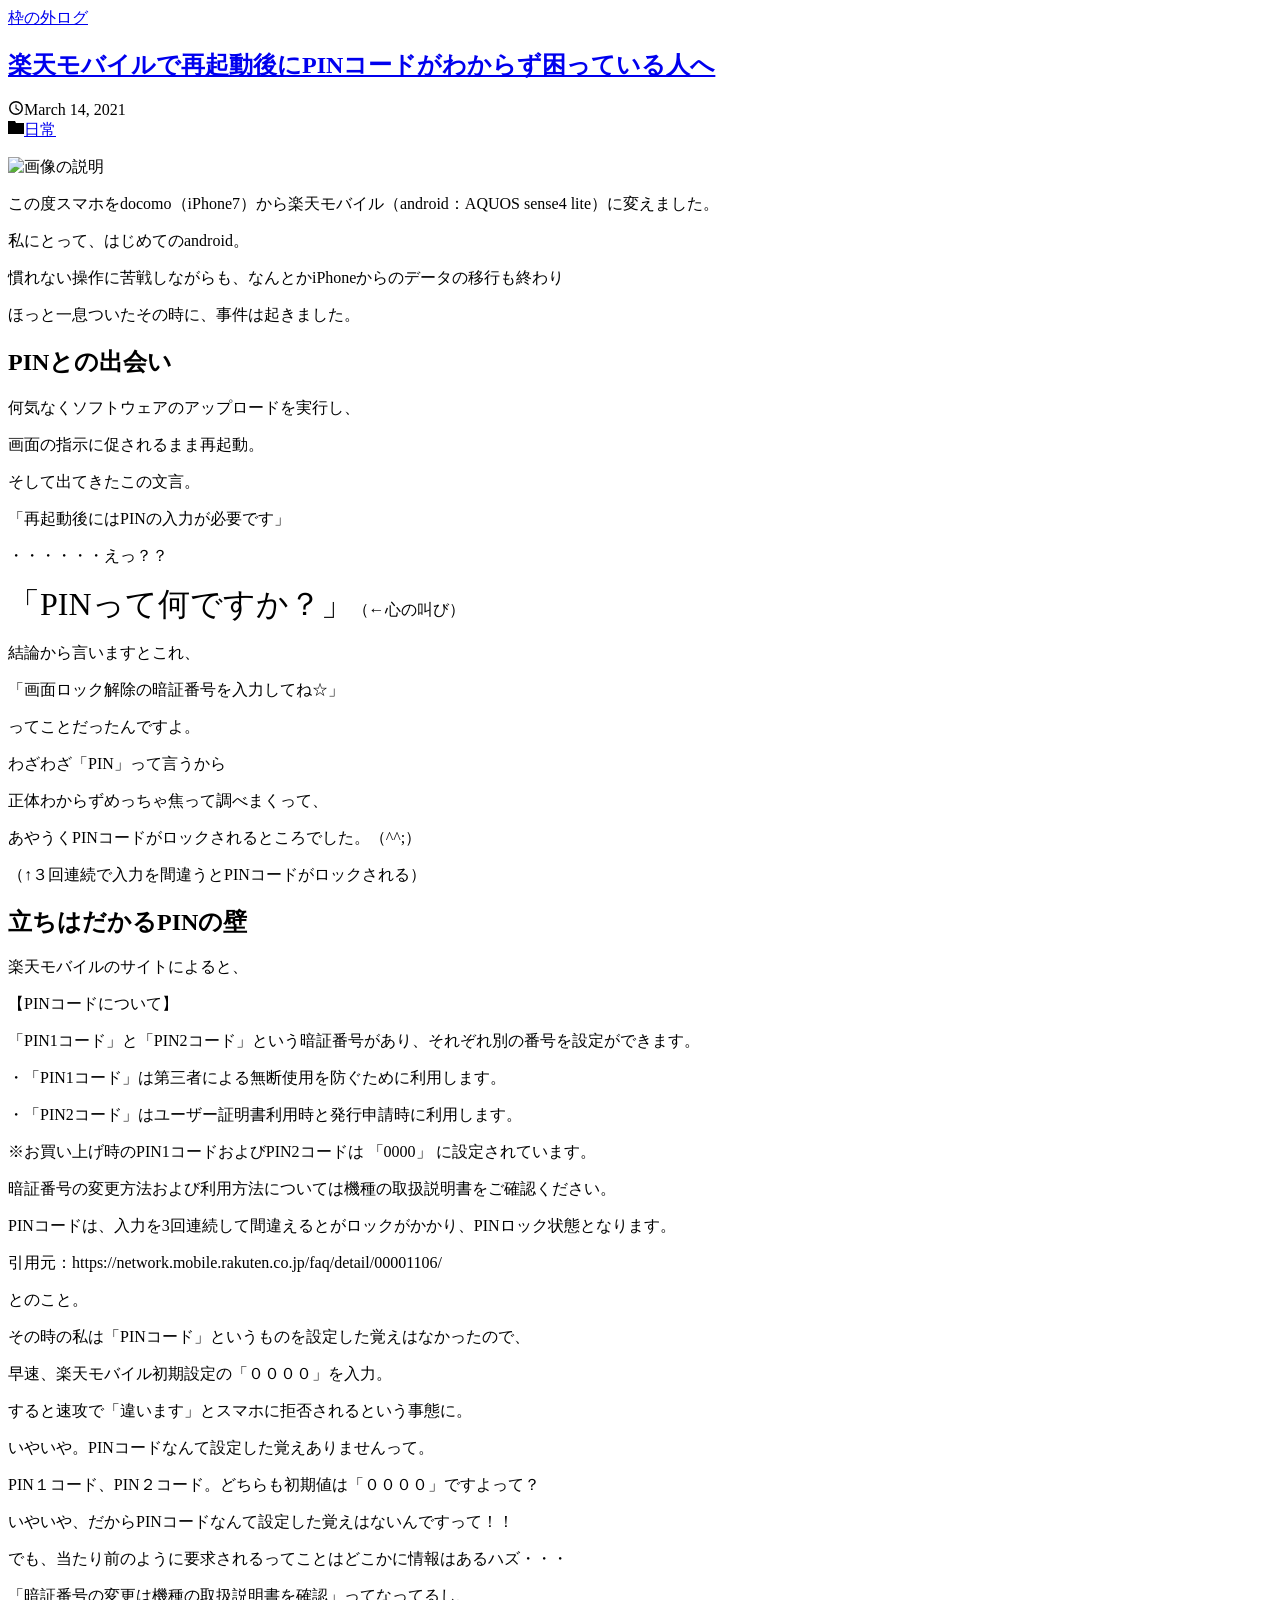
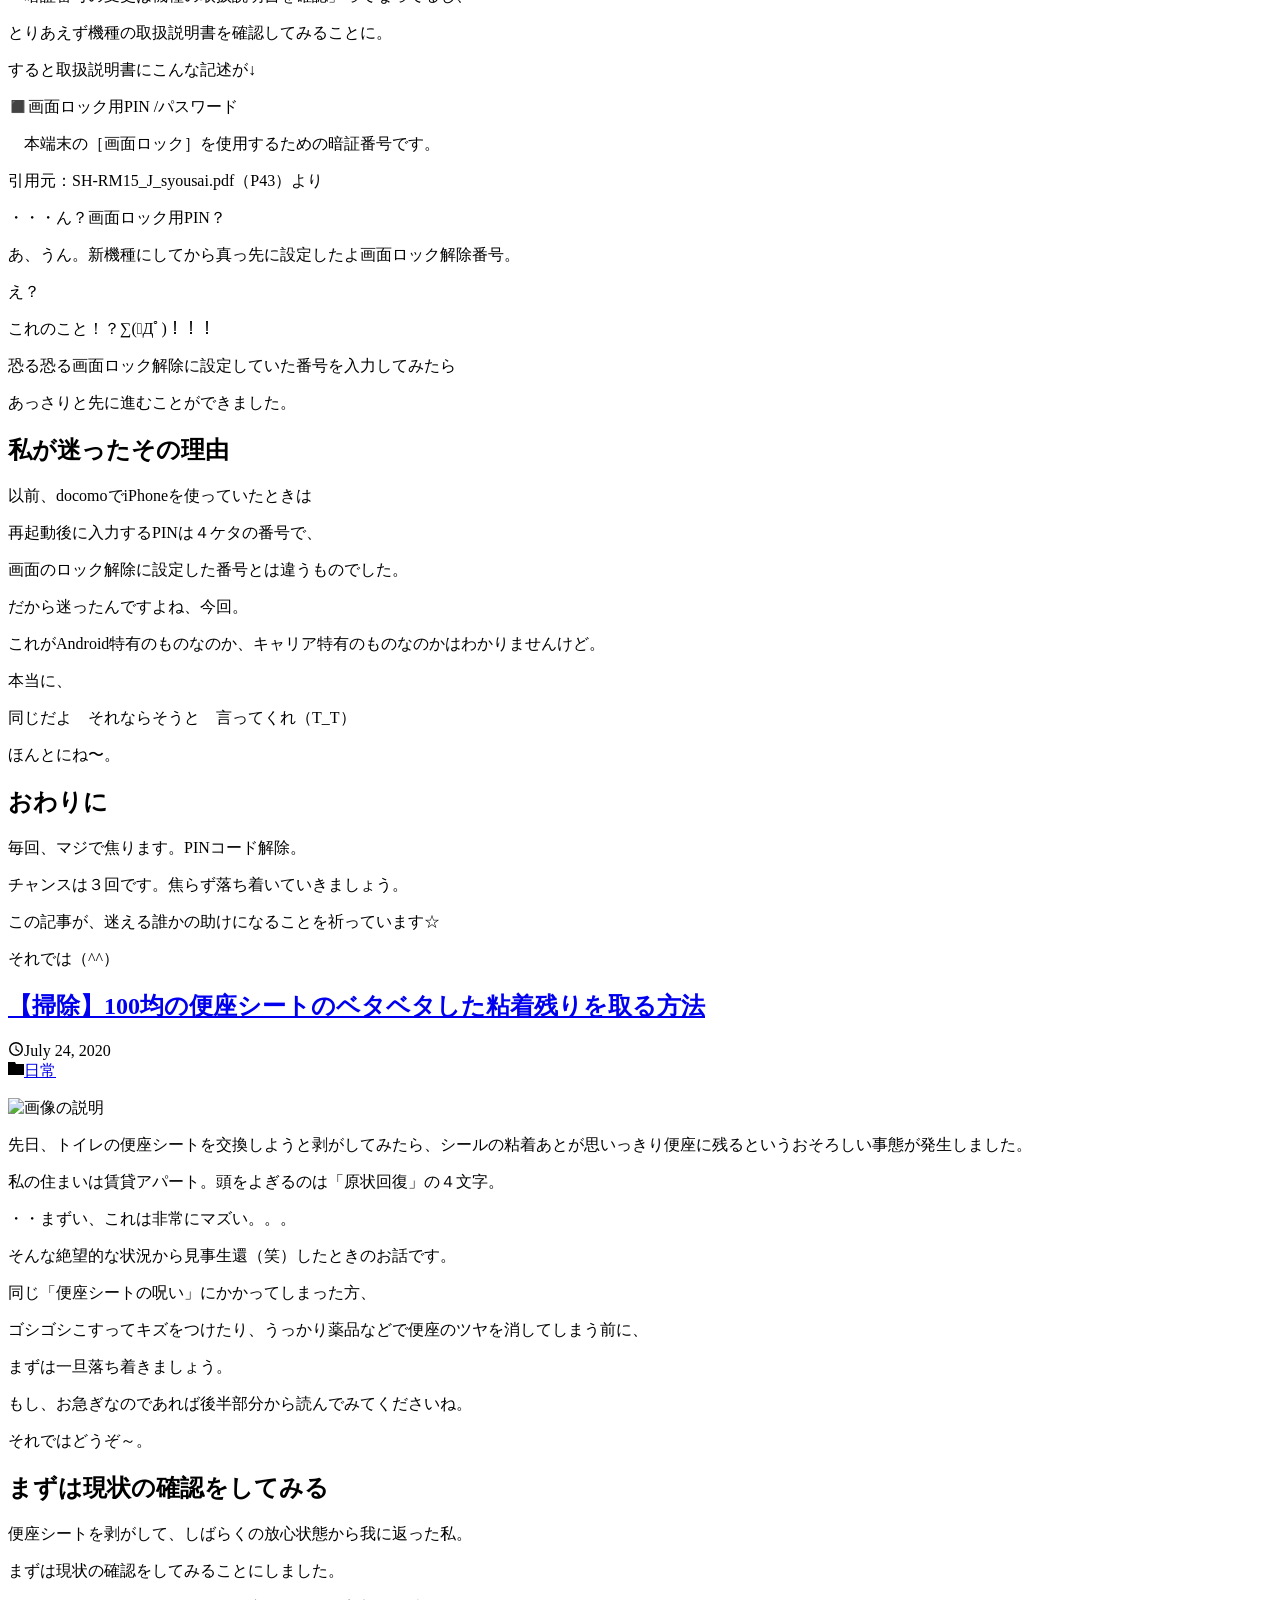
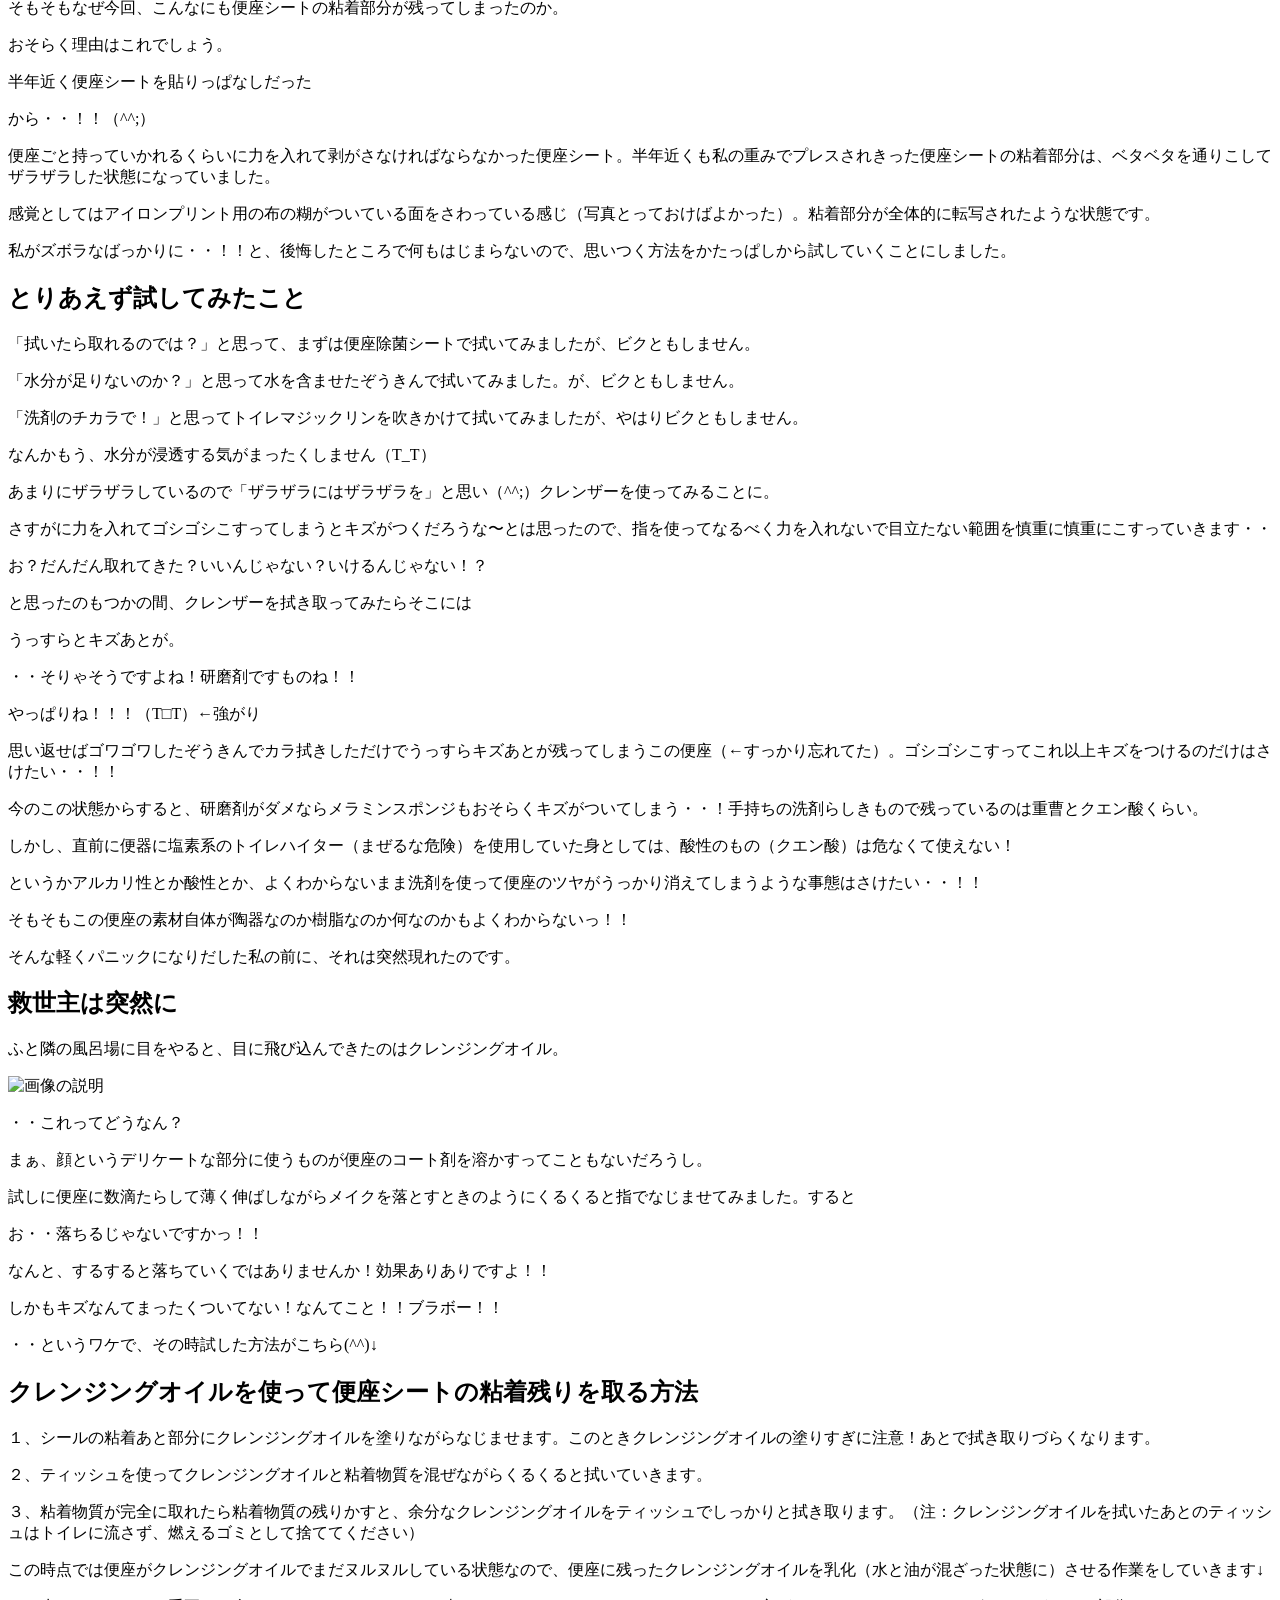
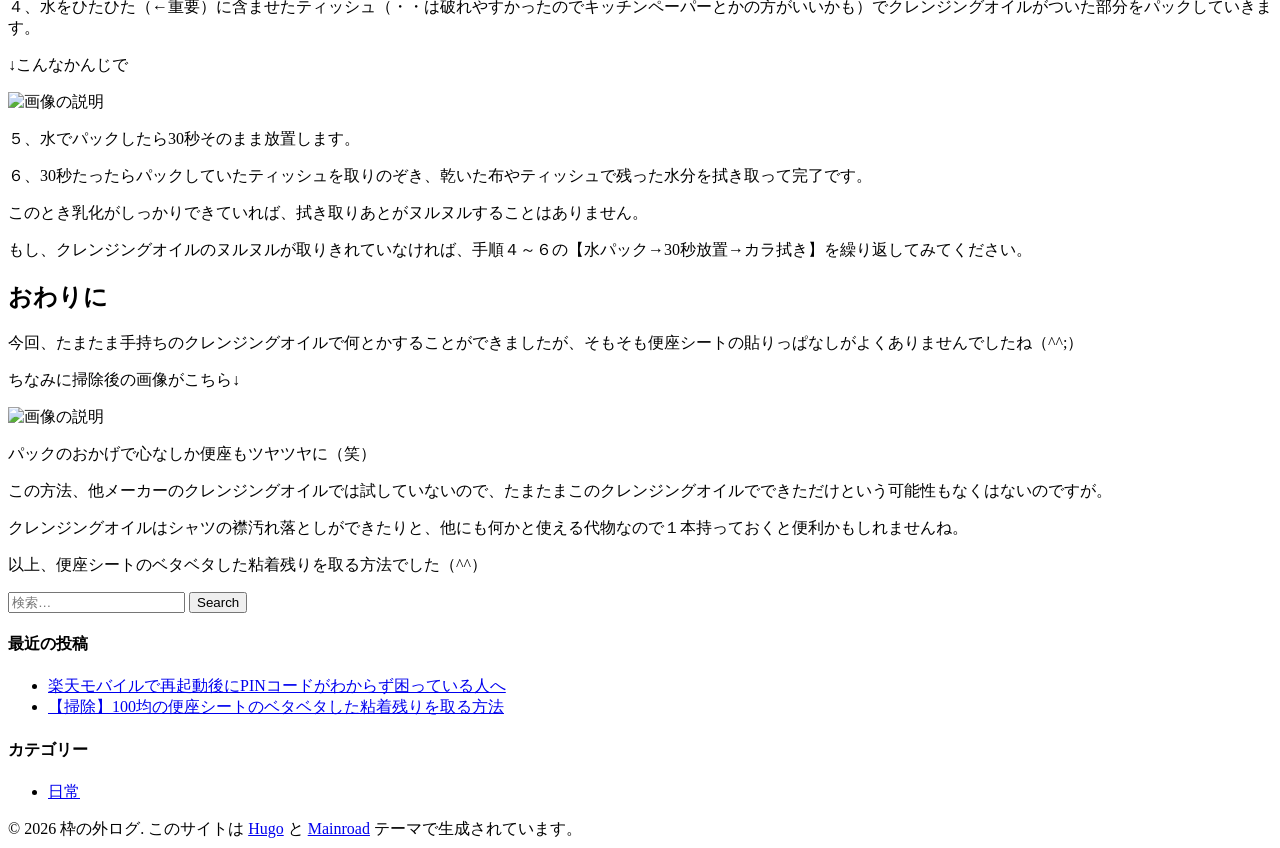
==== public/index.html @ b4db9d18 "first commit" ====
<!DOCTYPE html>
<html class="no-js" lang="en">
<head>
	<meta name="generator" content="Hugo 0.160.1"><script src="/livereload.js?mindelay=10&amp;v=2&amp;port=1313&amp;path=livereload" data-no-instant defer></script>
	<meta charset="UTF-8">
	<meta name="viewport" content="width=device-width, initial-scale=1">
	<title>枠の外ログ</title>
	<script>(function(d,e){d[e]=d[e].replace("no-js","js");})(document.documentElement,"className");</script>
	<meta name="description" content="流れ着いて今ここ。考えすぎな私のめんどくさい日常の記録。">
	<link rel="preconnect" href="https://fonts.gstatic.com" crossorigin>
	<link rel="dns-prefetch" href="//fonts.googleapis.com">
	<link rel="dns-prefetch" href="//fonts.gstatic.com">
	<link rel="stylesheet" href="https://fonts.googleapis.com/css?family=Open+Sans:400,400i,700">

	<link rel="stylesheet" href="/css/style.css">
	
	<link rel="alternate" type="application/rss+xml" href="/index.xml" title="枠の外ログ">

	<link rel="shortcut icon" href="/favicon.ico">
		
</head>
<body class="body">
	<div class="container container--outer">
		<header class="header">
	<div class="container header__container">
		
	<div class="logo">
		<a class="logo__link" href="/" title="枠の外ログ" rel="home">
			<div class="logo__item logo__text">
					<div class="logo__title">枠の外ログ</div>
					
				</div>
		</a>
	</div>
		<div class="divider"></div>
	</div>
</header>
		<div class="wrapper flex">
			<div class="primary">
			
<main class="main list" role="main">
	<article class="list__item post">
	
	<header class="list__header">
		<h2 class="list__title post__title">
			<a href="/posts/article1/" rel="bookmark">
			楽天モバイルで再起動後にPINコードがわからず困っている人へ
			</a>
		</h2>
		<div class="list__meta meta">
<div class="meta__item-datetime meta__item">
	<svg class="meta__icon icon icon-time" width="16" height="14" viewBox="0 0 30 28"><path d="M15 0a14 14 0 1 1 0 28 1 1 0 0 1 0-28m0 3a3 3 0 1 0 0 22 3 3 0 0 0 0-22m1 4h-2v8.4l6.8 4.4L22 18l-6-3.8z"/></svg><time class="meta__text" datetime="2021-03-14T00:00:00Z">March 14, 2021</time></div><div class="meta__item-categories meta__item"><svg class="meta__icon icon icon-category" width="16" height="16" viewBox="0 0 16 16"><path d="m7 2 1 2h8v11H0V2z"/></svg><span class="meta__text"><a class="meta__link" href="/categories/%E6%97%A5%E5%B8%B8/" rel="category">日常</a>
	</span>
</div></div>
	</header>
	<div class="content list__excerpt post__content clearfix">
		<p><img src="/images/pa-pincode-accident-top.jpg" alt="画像の説明"></p>
<p>この度スマホをdocomo（iPhone7）から楽天モバイル（android：AQUOS sense4 lite）に変えました。</p>
<p>私にとって、はじめてのandroid。</p>
<p>慣れない操作に苦戦しながらも、なんとかiPhoneからのデータの移行も終わり</p>
<p>ほっと一息ついたその時に、事件は起きました。</p>
<h2 id="pinとの出会い">PINとの出会い</h2>
<p>何気なくソフトウェアのアップロードを実行し、</p>
<p>画面の指示に促されるまま再起動。</p>
<p>そして出てきたこの文言。</p>
<p>「再起動後にはPINの入力が必要です」</p>
<p>・・・・・・えっ？？</p>
<p><span style="font-size:2em;">「PINって何ですか？」</span>（←心の叫び）</p>
<p>結論から言いますとこれ、</p>
<p>「画面ロック解除の暗証番号を入力してね☆」</p>
<p>ってことだったんですよ。</p>
<p>わざわざ「PIN」って言うから</p>
<p>正体わからずめっちゃ焦って調べまくって、</p>
<p>あやうくPINコードがロックされるところでした。（^^;）</p>
<p>（↑３回連続で入力を間違うとPINコードがロックされる）</p>
<h2 id="立ちはだかるpinの壁">立ちはだかるPINの壁</h2>
<p>楽天モバイルのサイトによると、</p>
<p>【PINコードについて】</p>
<p>「PIN1コード」と「PIN2コード」という暗証番号があり、それぞれ別の番号を設定ができます。</p>
<p>・「PIN1コード」は第三者による無断使用を防ぐために利用します。</p>
<p>・「PIN2コード」はユーザー証明書利用時と発行申請時に利用します。</p>
<p>※お買い上げ時のPIN1コードおよびPIN2コードは 「0000」 に設定されています。</p>
<p>暗証番号の変更方法および利用方法については機種の取扱説明書をご確認ください。</p>
<p>PINコードは、入力を3回連続して間違えるとがロックがかかり、PINロック状態となります。</p>
<p>引用元：https://network.mobile.rakuten.co.jp/faq/detail/00001106/</p>
<p>とのこと。</p>
<p>その時の私は「PINコード」というものを設定した覚えはなかったので、</p>
<p>早速、楽天モバイル初期設定の「００００」を入力。</p>
<p>すると速攻で「違います」とスマホに拒否されるという事態に。</p>
<p>いやいや。PINコードなんて設定した覚えありませんって。</p>
<p>PIN１コード、PIN２コード。どちらも初期値は「００００」ですよって？</p>
<p>いやいや、だからPINコードなんて設定した覚えはないんですって！！</p>
<p>でも、当たり前のように要求されるってことはどこかに情報はあるハズ・・・</p>
<p>「暗証番号の変更は機種の取扱説明書を確認」ってなってるし、</p>
<p>とりあえず機種の取扱説明書を確認してみることに。</p>
<p>すると取扱説明書にこんな記述が↓</p>
<p>◼️画面ロック用PIN /パスワード</p>
<p>　本端末の［画面ロック］を使用するための暗証番号です。</p>
<p>引用元：SH-RM15_J_syousai.pdf（P43）より</p>
<p>・・・ん？画面ロック用PIN？</p>
<p>あ、うん。新機種にしてから真っ先に設定したよ画面ロック解除番号。</p>
<p>え？</p>
<p>これのこと！？∑(ﾟДﾟ)！！！</p>
<p>恐る恐る画面ロック解除に設定していた番号を入力してみたら</p>
<p>あっさりと先に進むことができました。</p>
<h2 id="私が迷ったその理由">私が迷ったその理由</h2>
<p>以前、docomoでiPhoneを使っていたときは</p>
<p>再起動後に入力するPINは４ケタの番号で、</p>
<p>画面のロック解除に設定した番号とは違うものでした。</p>
<p>だから迷ったんですよね、今回。</p>
<p>これがAndroid特有のものなのか、キャリア特有のものなのかはわかりませんけど。</p>
<p>本当に、</p>
<p>同じだよ　それならそうと　言ってくれ（T_T）</p>
<p>ほんとにね〜。</p>
<h2 id="おわりに">おわりに</h2>
<p>毎回、マジで焦ります。PINコード解除。</p>
<p>チャンスは３回です。焦らず落ち着いていきましょう。</p>
<p>この記事が、迷える誰かの助けになることを祈っています☆</p>
<p>それでは（^^）</p>
	</div>
</article><article class="list__item post">
	
	<header class="list__header">
		<h2 class="list__title post__title">
			<a href="/posts/article2/" rel="bookmark">
			【掃除】100均の便座シートのベタベタした粘着残りを取る方法
			</a>
		</h2>
		<div class="list__meta meta">
<div class="meta__item-datetime meta__item">
	<svg class="meta__icon icon icon-time" width="16" height="14" viewBox="0 0 30 28"><path d="M15 0a14 14 0 1 1 0 28 1 1 0 0 1 0-28m0 3a3 3 0 1 0 0 22 3 3 0 0 0 0-22m1 4h-2v8.4l6.8 4.4L22 18l-6-3.8z"/></svg><time class="meta__text" datetime="2020-07-24T00:00:00Z">July 24, 2020</time></div><div class="meta__item-categories meta__item"><svg class="meta__icon icon icon-category" width="16" height="16" viewBox="0 0 16 16"><path d="m7 2 1 2h8v11H0V2z"/></svg><span class="meta__text"><a class="meta__link" href="/categories/%E6%97%A5%E5%B8%B8/" rel="category">日常</a>
	</span>
</div></div>
	</header>
	<div class="content list__excerpt post__content clearfix">
		<p><img src="/images/pi-toilet-seat-accident-top.jpg" alt="画像の説明"></p>
<p>先日、トイレの便座シートを交換しようと剥がしてみたら、シールの粘着あとが思いっきり便座に残るというおそろしい事態が発生しました。</p>
<p>私の住まいは賃貸アパート。頭をよぎるのは「原状回復」の４文字。</p>
<p>・・まずい、これは非常にマズい。。。</p>
<p>そんな絶望的な状況から見事生還（笑）したときのお話です。</p>
<p>同じ「便座シートの呪い」にかかってしまった方、</p>
<p>ゴシゴシこすってキズをつけたり、うっかり薬品などで便座のツヤを消してしまう前に、</p>
<p>まずは一旦落ち着きましょう。</p>
<p>もし、お急ぎなのであれば後半部分から読んでみてくださいね。</p>
<p>それではどうぞ～。</p>
<h2 id="まずは現状の確認をしてみる">まずは現状の確認をしてみる</h2>
<p>便座シートを剥がして、しばらくの放心状態から我に返った私。</p>
<p>まずは現状の確認をしてみることにしました。</p>
<p>そもそもなぜ今回、こんなにも便座シートの粘着部分が残ってしまったのか。</p>
<p>おそらく理由はこれでしょう。</p>
<p>半年近く便座シートを貼りっぱなしだった</p>
<p>から・・！！（^^;）</p>
<p>便座ごと持っていかれるくらいに力を入れて剥がさなければならなかった便座シート。半年近くも私の重みでプレスされきった便座シートの粘着部分は、ベタベタを通りこしてザラザラした状態になっていました。</p>
<p>感覚としてはアイロンプリント用の布の糊がついている面をさわっている感じ（写真とっておけばよかった）。粘着部分が全体的に転写されたような状態です。</p>
<p>私がズボラなばっかりに・・！！と、後悔したところで何もはじまらないので、思いつく方法をかたっぱしから試していくことにしました。</p>
<h2 id="とりあえず試してみたこと">とりあえず試してみたこと</h2>
<p>「拭いたら取れるのでは？」と思って、まずは便座除菌シートで拭いてみましたが、ビクともしません。</p>
<p>「水分が足りないのか？」と思って水を含ませたぞうきんで拭いてみました。が、ビクともしません。</p>
<p>「洗剤のチカラで！」と思ってトイレマジックリンを吹きかけて拭いてみましたが、やはりビクともしません。</p>
<p>なんかもう、水分が浸透する気がまったくしません（T_T）</p>
<p>あまりにザラザラしているので「ザラザラにはザラザラを」と思い（^^;）クレンザーを使ってみることに。</p>
<p>さすがに力を入れてゴシゴシこすってしまうとキズがつくだろうな〜とは思ったので、指を使ってなるべく力を入れないで目立たない範囲を慎重に慎重にこすっていきます・・</p>
<p>お？だんだん取れてきた？いいんじゃない？いけるんじゃない！？</p>
<p>と思ったのもつかの間、クレンザーを拭き取ってみたらそこには</p>
<p>うっすらとキズあとが。</p>
<p>・・そりゃそうですよね！研磨剤ですものね！！</p>
<p>やっぱりね！！！（T□T）←強がり</p>
<p>思い返せばゴワゴワしたぞうきんでカラ拭きしただけでうっすらキズあとが残ってしまうこの便座（←すっかり忘れてた）。ゴシゴシこすってこれ以上キズをつけるのだけはさけたい・・！！</p>
<p>今のこの状態からすると、研磨剤がダメならメラミンスポンジもおそらくキズがついてしまう・・！手持ちの洗剤らしきもので残っているのは重曹とクエン酸くらい。</p>
<p>しかし、直前に便器に塩素系のトイレハイター（まぜるな危険）を使用していた身としては、酸性のもの（クエン酸）は危なくて使えない！</p>
<p>というかアルカリ性とか酸性とか、よくわからないまま洗剤を使って便座のツヤがうっかり消えてしまうような事態はさけたい・・！！</p>
<p>そもそもこの便座の素材自体が陶器なのか樹脂なのか何なのかもよくわからないっ！！</p>
<p>そんな軽くパニックになりだした私の前に、それは突然現れたのです。</p>
<h2 id="救世主は突然に">救世主は突然に</h2>
<p>ふと隣の風呂場に目をやると、目に飛び込んできたのはクレンジングオイル。</p>
<p><img src="/images/pi-toilet-seat-accident-01.jpg" alt="画像の説明"></p>
<p>・・これってどうなん？</p>
<p>まぁ、顔というデリケートな部分に使うものが便座のコート剤を溶かすってこともないだろうし。</p>
<p>試しに便座に数滴たらして薄く伸ばしながらメイクを落とすときのようにくるくると指でなじませてみました。すると</p>
<p>お・・落ちるじゃないですかっ！！</p>
<p>なんと、するすると落ちていくではありませんか！効果ありありですよ！！</p>
<p>しかもキズなんてまったくついてない！なんてこと！！ブラボー！！</p>
<p>・・というワケで、その時試した方法がこちら(^^)↓</p>
<h2 id="クレンジングオイルを使って便座シートの粘着残りを取る方法">クレンジングオイルを使って便座シートの粘着残りを取る方法</h2>
<p>１、シールの粘着あと部分にクレンジングオイルを塗りながらなじませます。このときクレンジングオイルの塗りすぎに注意！あとで拭き取りづらくなります。</p>
<p>２、ティッシュを使ってクレンジングオイルと粘着物質を混ぜながらくるくると拭いていきます。</p>
<p>３、粘着物質が完全に取れたら粘着物質の残りかすと、余分なクレンジングオイルをティッシュでしっかりと拭き取ります。（注：クレンジングオイルを拭いたあとのティッシュはトイレに流さず、燃えるゴミとして捨ててください）</p>
<p>この時点では便座がクレンジングオイルでまだヌルヌルしている状態なので、便座に残ったクレンジングオイルを乳化（水と油が混ざった状態に）させる作業をしていきます↓</p>
<p>４、水をひたひた（←重要）に含ませたティッシュ（・・は破れやすかったのでキッチンペーパーとかの方がいいかも）でクレンジングオイルがついた部分をパックしていきます。</p>
<p>↓こんなかんじで</p>
<p><img src="/images/pi-toilet-seat-accident-02.jpg" alt="画像の説明"></p>
<p>５、水でパックしたら30秒そのまま放置します。</p>
<p>６、30秒たったらパックしていたティッシュを取りのぞき、乾いた布やティッシュで残った水分を拭き取って完了です。</p>
<p>このとき乳化がしっかりできていれば、拭き取りあとがヌルヌルすることはありません。</p>
<p>もし、クレンジングオイルのヌルヌルが取りきれていなければ、手順４～６の【水パック→30秒放置→カラ拭き】を繰り返してみてください。</p>
<h2 id="おわりに">おわりに</h2>
<p>今回、たまたま手持ちのクレンジングオイルで何とかすることができましたが、そもそも便座シートの貼りっぱなしがよくありませんでしたね（^^;）</p>
<p>ちなみに掃除後の画像がこちら↓</p>
<p><img src="/images/pi-toilet-seat-accident-03.jpg" alt="画像の説明"></p>
<p>パックのおかげで心なしか便座もツヤツヤに（笑）</p>
<p>この方法、他メーカーのクレンジングオイルでは試していないので、たまたまこのクレンジングオイルでできただけという可能性もなくはないのですが。</p>
<p>クレンジングオイルはシャツの襟汚れ落としができたりと、他にも何かと使える代物なので１本持っておくと便利かもしれませんね。</p>
<p>以上、便座シートのベタベタした粘着残りを取る方法でした（^^）</p>
	</div>
</article>
</main>


			</div>
			<aside class="sidebar"><div class="widget-search widget">
	<form class="widget-search__form" role="search" method="get" action="https://google.com/search">
		<input class="widget-search__field" type="search" placeholder="検索…" value="" name="q" aria-label="検索…">
		<input class="widget-search__submit" type="submit" value="Search">
		<input type="hidden" name="sitesearch" value="http://localhost:1313/">
	</form>
</div>
<div class="widget-recent widget">
	<h4 class="widget__title">最近の投稿</h4>
	<div class="widget__content">
		<ul class="widget__list">
			<li class="widget__item"><a class="widget__link" href="/posts/article1/">楽天モバイルで再起動後にPINコードがわからず困っている人へ</a></li>
			<li class="widget__item"><a class="widget__link" href="/posts/article2/">【掃除】100均の便座シートのベタベタした粘着残りを取る方法</a></li>
		</ul>
	</div>
</div>
<div class="widget-categories widget">
	<h4 class="widget__title">カテゴリー</h4>
	<div class="widget__content">
		<ul class="widget__list">
			<li class="widget__item">
				<a class="widget__link" href="/categories/%E6%97%A5%E5%B8%B8/">日常</a></li>
		</ul>
	</div>
</div>
</aside>
		</div>
		<footer class="footer">
	<div class="container footer__container flex">
		
		<div class="footer__copyright">
			&copy; 2026 枠の外ログ.
			<span class="footer__copyright-credits">このサイトは <a href="https://gohugo.io/" rel="nofollow noopener" target="_blank">Hugo</a> と <a href="https://github.com/Vimux/Mainroad/" rel="nofollow noopener" target="_blank">Mainroad</a> テーマで生成されています。</span>
		</div>
	</div>
</footer>
	</div>
<script async defer src="/js/menu.js"></script>
</body>
</html>
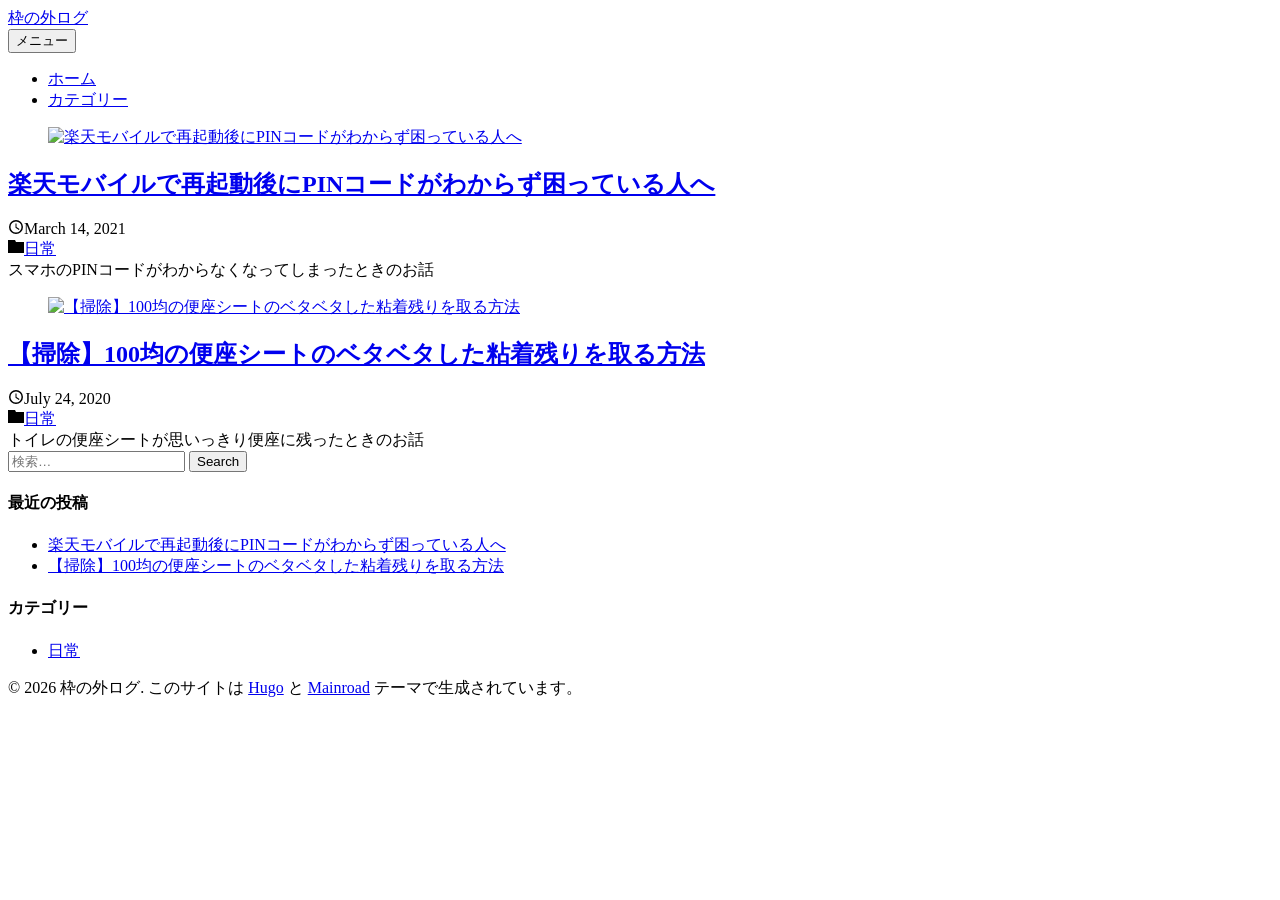
==== commit 4eb8bdd7: "ヘッダーデザイン完成" ====
--- a/public/index.html
+++ b/public/index.html
@@ -32,7 +32,29 @@
 				</div>
 		</a>
 	</div>
-		<div class="divider"></div>
+		
+<nav class="menu">
+	<button class="menu__btn" aria-haspopup="true" aria-expanded="false" tabindex="0">
+		<span class="menu__btn-title" tabindex="-1">メニュー</span>
+	</button>
+	<ul class="menu__list">
+		<li class="menu__item">
+			<a class="menu__link" href="/">
+				
+				<span class="menu__text">ホーム</span>
+				
+			</a>
+		</li>
+		<li class="menu__item">
+			<a class="menu__link" href="/categories/">
+				
+				<span class="menu__text">カテゴリー</span>
+				
+			</a>
+		</li>
+	</ul>
+</nav>
+
 	</div>
 </header>
 		<div class="wrapper flex">
@@ -41,6 +63,11 @@
 <main class="main list" role="main">
 	<article class="list__item post">
 	
+	<figure class="list__thumbnail thumbnail">
+		<a class="thumbnail__link" href="/posts/article1/">
+		<img class="thumbnail__image" src="/images/pa-pincode-accident-top.jpg" alt="楽天モバイルで再起動後にPINコードがわからず困っている人へ">
+		</a>
+	</figure>
 	<header class="list__header">
 		<h2 class="list__title post__title">
 			<a href="/posts/article1/" rel="bookmark">
@@ -54,72 +81,15 @@
 </div></div>
 	</header>
 	<div class="content list__excerpt post__content clearfix">
-		<p><img src="/images/pa-pincode-accident-top.jpg" alt="画像の説明"></p>
-<p>この度スマホをdocomo（iPhone7）から楽天モバイル（android：AQUOS sense4 lite）に変えました。</p>
-<p>私にとって、はじめてのandroid。</p>
-<p>慣れない操作に苦戦しながらも、なんとかiPhoneからのデータの移行も終わり</p>
-<p>ほっと一息ついたその時に、事件は起きました。</p>
-<h2 id="pinとの出会い">PINとの出会い</h2>
-<p>何気なくソフトウェアのアップロードを実行し、</p>
-<p>画面の指示に促されるまま再起動。</p>
-<p>そして出てきたこの文言。</p>
-<p>「再起動後にはPINの入力が必要です」</p>
-<p>・・・・・・えっ？？</p>
-<p><span style="font-size:2em;">「PINって何ですか？」</span>（←心の叫び）</p>
-<p>結論から言いますとこれ、</p>
-<p>「画面ロック解除の暗証番号を入力してね☆」</p>
-<p>ってことだったんですよ。</p>
-<p>わざわざ「PIN」って言うから</p>
-<p>正体わからずめっちゃ焦って調べまくって、</p>
-<p>あやうくPINコードがロックされるところでした。（^^;）</p>
-<p>（↑３回連続で入力を間違うとPINコードがロックされる）</p>
-<h2 id="立ちはだかるpinの壁">立ちはだかるPINの壁</h2>
-<p>楽天モバイルのサイトによると、</p>
-<p>【PINコードについて】</p>
-<p>「PIN1コード」と「PIN2コード」という暗証番号があり、それぞれ別の番号を設定ができます。</p>
-<p>・「PIN1コード」は第三者による無断使用を防ぐために利用します。</p>
-<p>・「PIN2コード」はユーザー証明書利用時と発行申請時に利用します。</p>
-<p>※お買い上げ時のPIN1コードおよびPIN2コードは 「0000」 に設定されています。</p>
-<p>暗証番号の変更方法および利用方法については機種の取扱説明書をご確認ください。</p>
-<p>PINコードは、入力を3回連続して間違えるとがロックがかかり、PINロック状態となります。</p>
-<p>引用元：https://network.mobile.rakuten.co.jp/faq/detail/00001106/</p>
-<p>とのこと。</p>
-<p>その時の私は「PINコード」というものを設定した覚えはなかったので、</p>
-<p>早速、楽天モバイル初期設定の「００００」を入力。</p>
-<p>すると速攻で「違います」とスマホに拒否されるという事態に。</p>
-<p>いやいや。PINコードなんて設定した覚えありませんって。</p>
-<p>PIN１コード、PIN２コード。どちらも初期値は「００００」ですよって？</p>
-<p>いやいや、だからPINコードなんて設定した覚えはないんですって！！</p>
-<p>でも、当たり前のように要求されるってことはどこかに情報はあるハズ・・・</p>
-<p>「暗証番号の変更は機種の取扱説明書を確認」ってなってるし、</p>
-<p>とりあえず機種の取扱説明書を確認してみることに。</p>
-<p>すると取扱説明書にこんな記述が↓</p>
-<p>◼️画面ロック用PIN /パスワード</p>
-<p>　本端末の［画面ロック］を使用するための暗証番号です。</p>
-<p>引用元：SH-RM15_J_syousai.pdf（P43）より</p>
-<p>・・・ん？画面ロック用PIN？</p>
-<p>あ、うん。新機種にしてから真っ先に設定したよ画面ロック解除番号。</p>
-<p>え？</p>
-<p>これのこと！？∑(ﾟДﾟ)！！！</p>
-<p>恐る恐る画面ロック解除に設定していた番号を入力してみたら</p>
-<p>あっさりと先に進むことができました。</p>
-<h2 id="私が迷ったその理由">私が迷ったその理由</h2>
-<p>以前、docomoでiPhoneを使っていたときは</p>
-<p>再起動後に入力するPINは４ケタの番号で、</p>
-<p>画面のロック解除に設定した番号とは違うものでした。</p>
-<p>だから迷ったんですよね、今回。</p>
-<p>これがAndroid特有のものなのか、キャリア特有のものなのかはわかりませんけど。</p>
-<p>本当に、</p>
-<p>同じだよ　それならそうと　言ってくれ（T_T）</p>
-<p>ほんとにね〜。</p>
-<h2 id="おわりに">おわりに</h2>
-<p>毎回、マジで焦ります。PINコード解除。</p>
-<p>チャンスは３回です。焦らず落ち着いていきましょう。</p>
-<p>この記事が、迷える誰かの助けになることを祈っています☆</p>
-<p>それでは（^^）</p>
+		スマホのPINコードがわからなくなってしまったときのお話
 	</div>
 </article><article class="list__item post">
 	
+	<figure class="list__thumbnail thumbnail">
+		<a class="thumbnail__link" href="/posts/article2/">
+		<img class="thumbnail__image" src="/images/pi-toilet-seat-accident-top.jpg" alt="【掃除】100均の便座シートのベタベタした粘着残りを取る方法">
+		</a>
+	</figure>
 	<header class="list__header">
 		<h2 class="list__title post__title">
 			<a href="/posts/article2/" rel="bookmark">
@@ -133,74 +103,7 @@
 </div></div>
 	</header>
 	<div class="content list__excerpt post__content clearfix">
-		<p><img src="/images/pi-toilet-seat-accident-top.jpg" alt="画像の説明"></p>
-<p>先日、トイレの便座シートを交換しようと剥がしてみたら、シールの粘着あとが思いっきり便座に残るというおそろしい事態が発生しました。</p>
-<p>私の住まいは賃貸アパート。頭をよぎるのは「原状回復」の４文字。</p>
-<p>・・まずい、これは非常にマズい。。。</p>
-<p>そんな絶望的な状況から見事生還（笑）したときのお話です。</p>
-<p>同じ「便座シートの呪い」にかかってしまった方、</p>
-<p>ゴシゴシこすってキズをつけたり、うっかり薬品などで便座のツヤを消してしまう前に、</p>
-<p>まずは一旦落ち着きましょう。</p>
-<p>もし、お急ぎなのであれば後半部分から読んでみてくださいね。</p>
-<p>それではどうぞ～。</p>
-<h2 id="まずは現状の確認をしてみる">まずは現状の確認をしてみる</h2>
-<p>便座シートを剥がして、しばらくの放心状態から我に返った私。</p>
-<p>まずは現状の確認をしてみることにしました。</p>
-<p>そもそもなぜ今回、こんなにも便座シートの粘着部分が残ってしまったのか。</p>
-<p>おそらく理由はこれでしょう。</p>
-<p>半年近く便座シートを貼りっぱなしだった</p>
-<p>から・・！！（^^;）</p>
-<p>便座ごと持っていかれるくらいに力を入れて剥がさなければならなかった便座シート。半年近くも私の重みでプレスされきった便座シートの粘着部分は、ベタベタを通りこしてザラザラした状態になっていました。</p>
-<p>感覚としてはアイロンプリント用の布の糊がついている面をさわっている感じ（写真とっておけばよかった）。粘着部分が全体的に転写されたような状態です。</p>
-<p>私がズボラなばっかりに・・！！と、後悔したところで何もはじまらないので、思いつく方法をかたっぱしから試していくことにしました。</p>
-<h2 id="とりあえず試してみたこと">とりあえず試してみたこと</h2>
-<p>「拭いたら取れるのでは？」と思って、まずは便座除菌シートで拭いてみましたが、ビクともしません。</p>
-<p>「水分が足りないのか？」と思って水を含ませたぞうきんで拭いてみました。が、ビクともしません。</p>
-<p>「洗剤のチカラで！」と思ってトイレマジックリンを吹きかけて拭いてみましたが、やはりビクともしません。</p>
-<p>なんかもう、水分が浸透する気がまったくしません（T_T）</p>
-<p>あまりにザラザラしているので「ザラザラにはザラザラを」と思い（^^;）クレンザーを使ってみることに。</p>
-<p>さすがに力を入れてゴシゴシこすってしまうとキズがつくだろうな〜とは思ったので、指を使ってなるべく力を入れないで目立たない範囲を慎重に慎重にこすっていきます・・</p>
-<p>お？だんだん取れてきた？いいんじゃない？いけるんじゃない！？</p>
-<p>と思ったのもつかの間、クレンザーを拭き取ってみたらそこには</p>
-<p>うっすらとキズあとが。</p>
-<p>・・そりゃそうですよね！研磨剤ですものね！！</p>
-<p>やっぱりね！！！（T□T）←強がり</p>
-<p>思い返せばゴワゴワしたぞうきんでカラ拭きしただけでうっすらキズあとが残ってしまうこの便座（←すっかり忘れてた）。ゴシゴシこすってこれ以上キズをつけるのだけはさけたい・・！！</p>
-<p>今のこの状態からすると、研磨剤がダメならメラミンスポンジもおそらくキズがついてしまう・・！手持ちの洗剤らしきもので残っているのは重曹とクエン酸くらい。</p>
-<p>しかし、直前に便器に塩素系のトイレハイター（まぜるな危険）を使用していた身としては、酸性のもの（クエン酸）は危なくて使えない！</p>
-<p>というかアルカリ性とか酸性とか、よくわからないまま洗剤を使って便座のツヤがうっかり消えてしまうような事態はさけたい・・！！</p>
-<p>そもそもこの便座の素材自体が陶器なのか樹脂なのか何なのかもよくわからないっ！！</p>
-<p>そんな軽くパニックになりだした私の前に、それは突然現れたのです。</p>
-<h2 id="救世主は突然に">救世主は突然に</h2>
-<p>ふと隣の風呂場に目をやると、目に飛び込んできたのはクレンジングオイル。</p>
-<p><img src="/images/pi-toilet-seat-accident-01.jpg" alt="画像の説明"></p>
-<p>・・これってどうなん？</p>
-<p>まぁ、顔というデリケートな部分に使うものが便座のコート剤を溶かすってこともないだろうし。</p>
-<p>試しに便座に数滴たらして薄く伸ばしながらメイクを落とすときのようにくるくると指でなじませてみました。すると</p>
-<p>お・・落ちるじゃないですかっ！！</p>
-<p>なんと、するすると落ちていくではありませんか！効果ありありですよ！！</p>
-<p>しかもキズなんてまったくついてない！なんてこと！！ブラボー！！</p>
-<p>・・というワケで、その時試した方法がこちら(^^)↓</p>
-<h2 id="クレンジングオイルを使って便座シートの粘着残りを取る方法">クレンジングオイルを使って便座シートの粘着残りを取る方法</h2>
-<p>１、シールの粘着あと部分にクレンジングオイルを塗りながらなじませます。このときクレンジングオイルの塗りすぎに注意！あとで拭き取りづらくなります。</p>
-<p>２、ティッシュを使ってクレンジングオイルと粘着物質を混ぜながらくるくると拭いていきます。</p>
-<p>３、粘着物質が完全に取れたら粘着物質の残りかすと、余分なクレンジングオイルをティッシュでしっかりと拭き取ります。（注：クレンジングオイルを拭いたあとのティッシュはトイレに流さず、燃えるゴミとして捨ててください）</p>
-<p>この時点では便座がクレンジングオイルでまだヌルヌルしている状態なので、便座に残ったクレンジングオイルを乳化（水と油が混ざった状態に）させる作業をしていきます↓</p>
-<p>４、水をひたひた（←重要）に含ませたティッシュ（・・は破れやすかったのでキッチンペーパーとかの方がいいかも）でクレンジングオイルがついた部分をパックしていきます。</p>
-<p>↓こんなかんじで</p>
-<p><img src="/images/pi-toilet-seat-accident-02.jpg" alt="画像の説明"></p>
-<p>５、水でパックしたら30秒そのまま放置します。</p>
-<p>６、30秒たったらパックしていたティッシュを取りのぞき、乾いた布やティッシュで残った水分を拭き取って完了です。</p>
-<p>このとき乳化がしっかりできていれば、拭き取りあとがヌルヌルすることはありません。</p>
-<p>もし、クレンジングオイルのヌルヌルが取りきれていなければ、手順４～６の【水パック→30秒放置→カラ拭き】を繰り返してみてください。</p>
-<h2 id="おわりに">おわりに</h2>
-<p>今回、たまたま手持ちのクレンジングオイルで何とかすることができましたが、そもそも便座シートの貼りっぱなしがよくありませんでしたね（^^;）</p>
-<p>ちなみに掃除後の画像がこちら↓</p>
-<p><img src="/images/pi-toilet-seat-accident-03.jpg" alt="画像の説明"></p>
-<p>パックのおかげで心なしか便座もツヤツヤに（笑）</p>
-<p>この方法、他メーカーのクレンジングオイルでは試していないので、たまたまこのクレンジングオイルでできただけという可能性もなくはないのですが。</p>
-<p>クレンジングオイルはシャツの襟汚れ落としができたりと、他にも何かと使える代物なので１本持っておくと便利かもしれませんね。</p>
-<p>以上、便座シートのベタベタした粘着残りを取る方法でした（^^）</p>
+		トイレの便座シートが思いっきり便座に残ったときのお話
 	</div>
 </article>
 </main>
@@ -243,6 +146,7 @@
 		</div>
 	</div>
 </footer>
+<link rel="stylesheet" href="/css/custom.css">
 	</div>
 <script async defer src="/js/menu.js"></script>
 </body>
